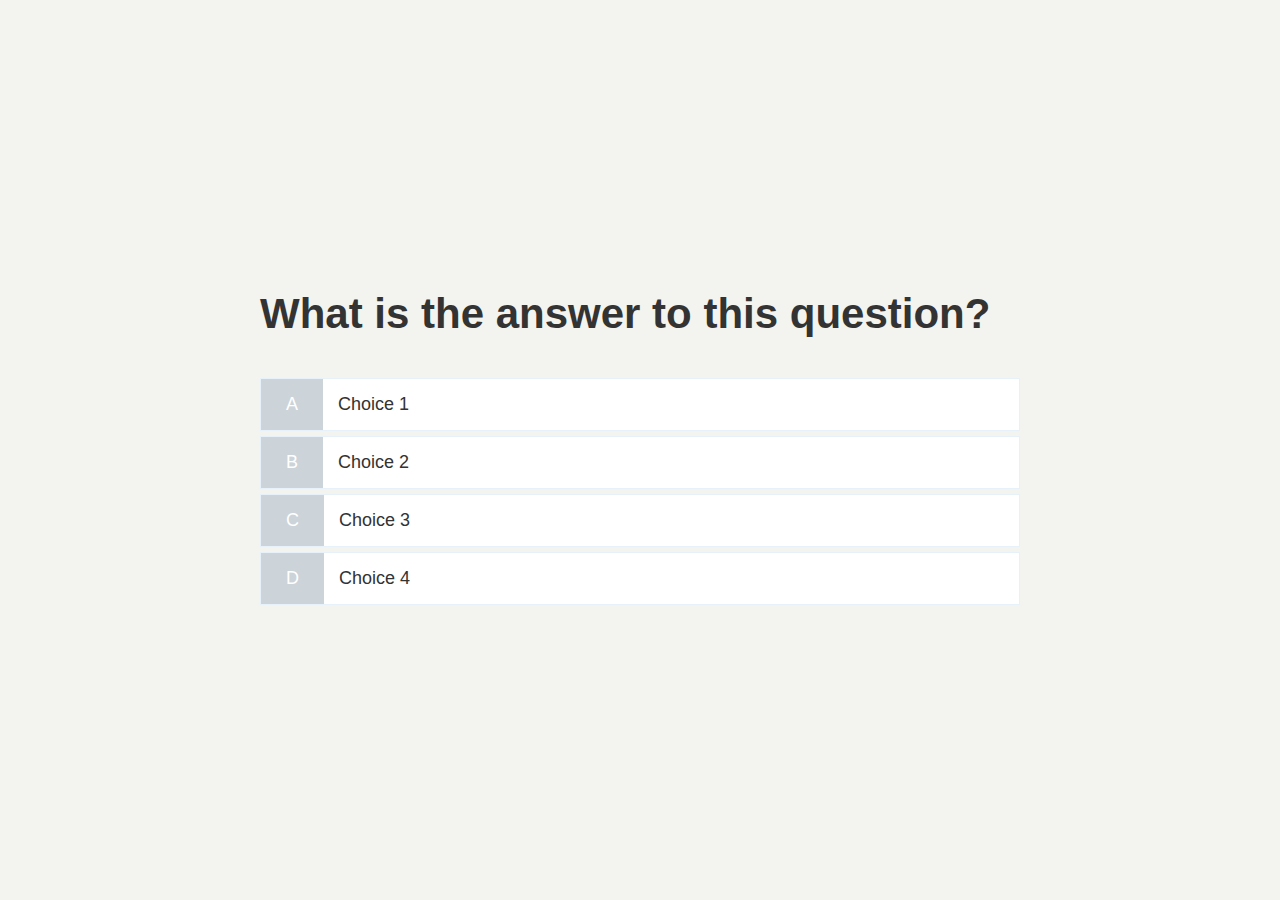
==== game.html @ 12306cd0 "game css" ====
<!DOCTYPE html>
<html lang="en">
  <head>
    <meta charset="UTF-8">
    <meta name="viewport" content="width=device-width, initial-scale=1.0">
    <title>Quick Quiz - Play</title>
    <link rel="stylesheet" href="style.css">
    <link rel="stylesheet" href="game.css">

  </head>
  <body>
    <div class="container">
      <div id="game" class="justify-center flex-column">
        <h2 id="question">What is the answer to this question?</h2>
        <div class="choice-container">
          <p class="choice-prefix">A</p>
          <p class="choice-text">Choice 1</p>
        </div>
        <div class="choice-container">
          <p class="choice-prefix">B</p>
          <p class="choice-text">Choice 2</p>
        </div>
        <div class="choice-container">
          <p class="choice-prefix">C</p>
          <p class="choice-text">Choice 3</p>
        </div>
        <div class="choice-container">
          <p class="choice-prefix">D</p>
          <p class="choice-text">Choice 4</p>
        </div>
      </div>
    </div>

  </body>
</html>
---- style.css ----
:root {
  background-color: rgb(243, 244, 239);
  font-size: 62.5%;
}

* {
  box-sizing: border-box;
  font-family: Arial, Helvetica, sans-serif;
  margin: 0;
  padding: 0;
  color: #333;
}

h1,
h2,
h3,
h4 {
  margin-bottom: 1rem;
}

h1 {
  font-size: 5.4rem;
  color: #56a5eb;
  margin-bottom: 5rem;
}

h1 > span {
  font-size: 2.4rem;
  font-weight: 500;
}

h2 {
  font-size: 4.2rem;
  margin-bottom: 4rem;
  font-weight: 700;
}

h3 {
  font-size: 2.8rem;
  font-weight: 500;
}

/* UTILITIES */

.container {
  width: 100vw;
  height: 100vh;
  display: flex;
  justify-content: center;
  align-items: center;
  max-width: 80rem;
  margin: 0 auto;
  padding: 2rem;
}

.container > * {
  width: 100%;
}

.flex-column {
  display: flex;
  flex-direction: column;
}

.flex-center {
  justify-content: center;
  align-items: center;
}

.justify-center {
  justify-content: center;
}

.text-center {
  text-align: center;
}

.hidden {
  display: none;
}

/* BUTTONS */

.btn {
  font-size: 1.8rem;
  padding: 1rem 0rem;
  width: 20rem;
  text-align: center;
  border: 0.1rem solid #56a5eb;
  margin-bottom: 1rem;
  text-decoration: none;
  background-color: white;
}

.btn:hover {
  cursor: pointer;
  box-shadow:  0.0.4rem 1.4rem 0 rgba(86, 185, 235, 0.5);
  transform: translateY(-0.1rem);
  transition: trasform 150ms;
}

.btn[disable]:hover {
  cursor: not-allowed;
  box-shadow: none;
  transform: none;
}
---- game.css ----
.choice-container {
  display: flex;
  margin-bottom: 0.5rem;
  width:100%;
  font-size: 1.8rem;
  border: 0.1rem solid rgba(160, 201, 237, 0.25);
  background-color: white;
}

.choice-container:hover {
  background-color: rgba(42, 115, 179, 0.25);
}
.choice-prefix {
  padding: 1.5rem 2.5rem;
  background-color: rgba(50, 79, 105, 0.25);
  color: white;
}

.choice-text {
  padding: 1.5rem;
}
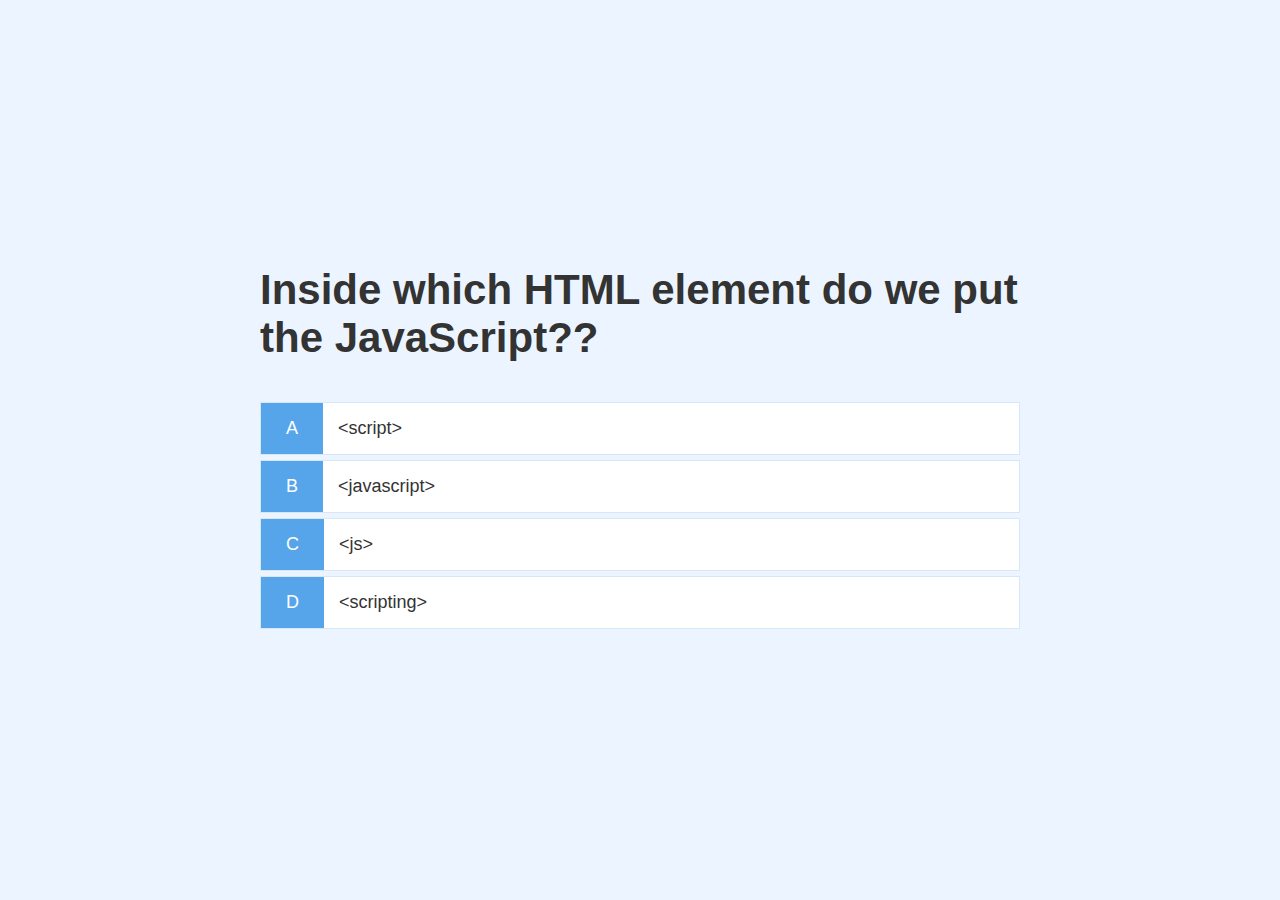
==== commit 26036cf4: "display feedback for correct and incorrect answers" ====
--- a/game.html
+++ b/game.html
@@ -11,25 +11,25 @@
   <body>
     <div class="container">
       <div id="game" class="justify-center flex-column">
-        <h2 id="question">What is the answer to this question?</h2>
+        <h2 id="question">What is the answer to this questions?</h2>
         <div class="choice-container">
           <p class="choice-prefix">A</p>
-          <p class="choice-text">Choice 1</p>
+          <p class="choice-text" data-number="1">Choice 1</p>
         </div>
         <div class="choice-container">
           <p class="choice-prefix">B</p>
-          <p class="choice-text">Choice 2</p>
+          <p class="choice-text" data-number="2">Choice 2</p>
         </div>
         <div class="choice-container">
           <p class="choice-prefix">C</p>
-          <p class="choice-text">Choice 3</p>
+          <p class="choice-text" data-number="3">Choice 3</p>
         </div>
         <div class="choice-container">
           <p class="choice-prefix">D</p>
-          <p class="choice-text">Choice 4</p>
+          <p class="choice-text" data-number="4">Choice 4</p>
         </div>
       </div>
     </div>
-
+    <script src="game.js"></script>
   </body>
 </html>
--- a/style.css
+++ b/style.css
@@ -1,6 +1,5 @@
-
 :root {
-  background-color: rgb(243, 244, 239);
+  background-color: #ecf5ff;
   font-size: 62.5%;
 }
 
@@ -81,26 +80,26 @@
 }
 
 /* BUTTONS */
-
 .btn {
   font-size: 1.8rem;
-  padding: 1rem 0rem;
+  padding: 1rem 0;
   width: 20rem;
   text-align: center;
   border: 0.1rem solid #56a5eb;
   margin-bottom: 1rem;
   text-decoration: none;
+  color: #56a5eb;
   background-color: white;
 }
 
 .btn:hover {
   cursor: pointer;
-  box-shadow:  0.0.4rem 1.4rem 0 rgba(86, 185, 235, 0.5);
+  box-shadow: 0 0.4rem 1.4rem 0 rgba(86, 185, 235, 0.5);
   transform: translateY(-0.1rem);
-  transition: trasform 150ms;
+  transition: transform 150ms;
 }
 
-.btn[disable]:hover {
+.btn[disabled]:hover {
   cursor: not-allowed;
   box-shadow: none;
   transform: none;
--- a/game.css
+++ b/game.css
@@ -1,21 +1,34 @@
 .choice-container {
   display: flex;
   margin-bottom: 0.5rem;
-  width:100%;
+  width: 100%;
   font-size: 1.8rem;
-  border: 0.1rem solid rgba(160, 201, 237, 0.25);
+  border: 0.1rem solid rgb(86, 165, 235, 0.25);
   background-color: white;
 }
 
 .choice-container:hover {
-  background-color: rgba(42, 115, 179, 0.25);
+  cursor: pointer;
+  box-shadow: 0 0.4rem 1.4rem 0 rgba(86, 185, 235, 0.5);
+  transform: translateY(-0.1rem);
+  transition: transform 150ms;
 }
+
 .choice-prefix {
   padding: 1.5rem 2.5rem;
-  background-color: rgba(50, 79, 105, 0.25);
+  background-color: #56a5eb;
   color: white;
 }
 
 .choice-text {
   padding: 1.5rem;
+  width: 100%;
 }
+
+.correct {
+  background-color: #28a745;
+}
+
+.incorrect {
+  background-color: #dc3545;
+}
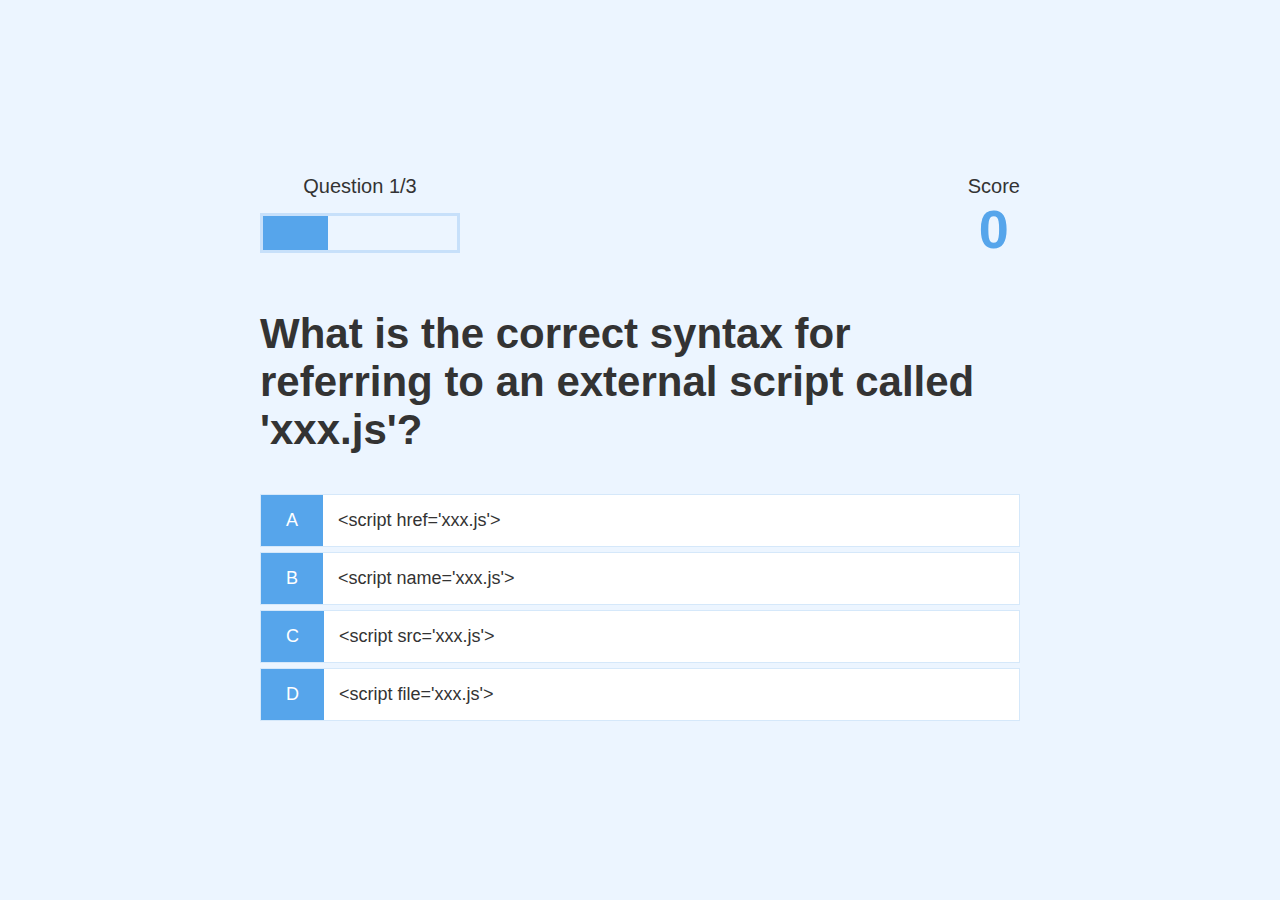
==== commit cee9686a: "progress bar" ====
--- a/game.html
+++ b/game.html
@@ -11,6 +11,25 @@
   <body>
     <div class="container">
       <div id="game" class="justify-center flex-column">
+        <div id="hud">
+          <div id="hud-item">
+            <p id="progressText" class="hud-prefix">
+              Question
+            </p>
+           <div id="progressBar">
+            <div id="progressBarFull">
+            </div>
+           </div>
+          </div>
+          <div id="hud-item">
+            <p class="hud-prefix">
+              Score
+            </p>
+            <h1 class="hud-main-text" id="score">
+              0
+            </h1>
+          </div>
+        </div>
         <h2 id="question">What is the answer to this questions?</h2>
         <div class="choice-container">
           <p class="choice-prefix">A</p>
--- a/game.css
+++ b/game.css
@@ -32,3 +32,35 @@
 .incorrect {
   background-color: #dc3545;
 }
+
+/* HUD */
+
+#hud {
+  display: flex;
+  justify-content: space-between;
+
+}
+
+.hud-prefix {
+  text-align: center;
+  font-size: 2rem;
+
+}
+
+.hud-main-text {
+  text-align: center;
+}
+
+#progressBar{
+  width: 20rem;
+  height: 4rem;
+  border: 0.3rem solid rgb(86, 165, 235, 0.25);
+  margin-top: 1.5rem;
+}
+
+#progressBarFull {
+  height: 3.4rem;
+  background-color: #56a5eb;
+  width: 0%;
+
+}
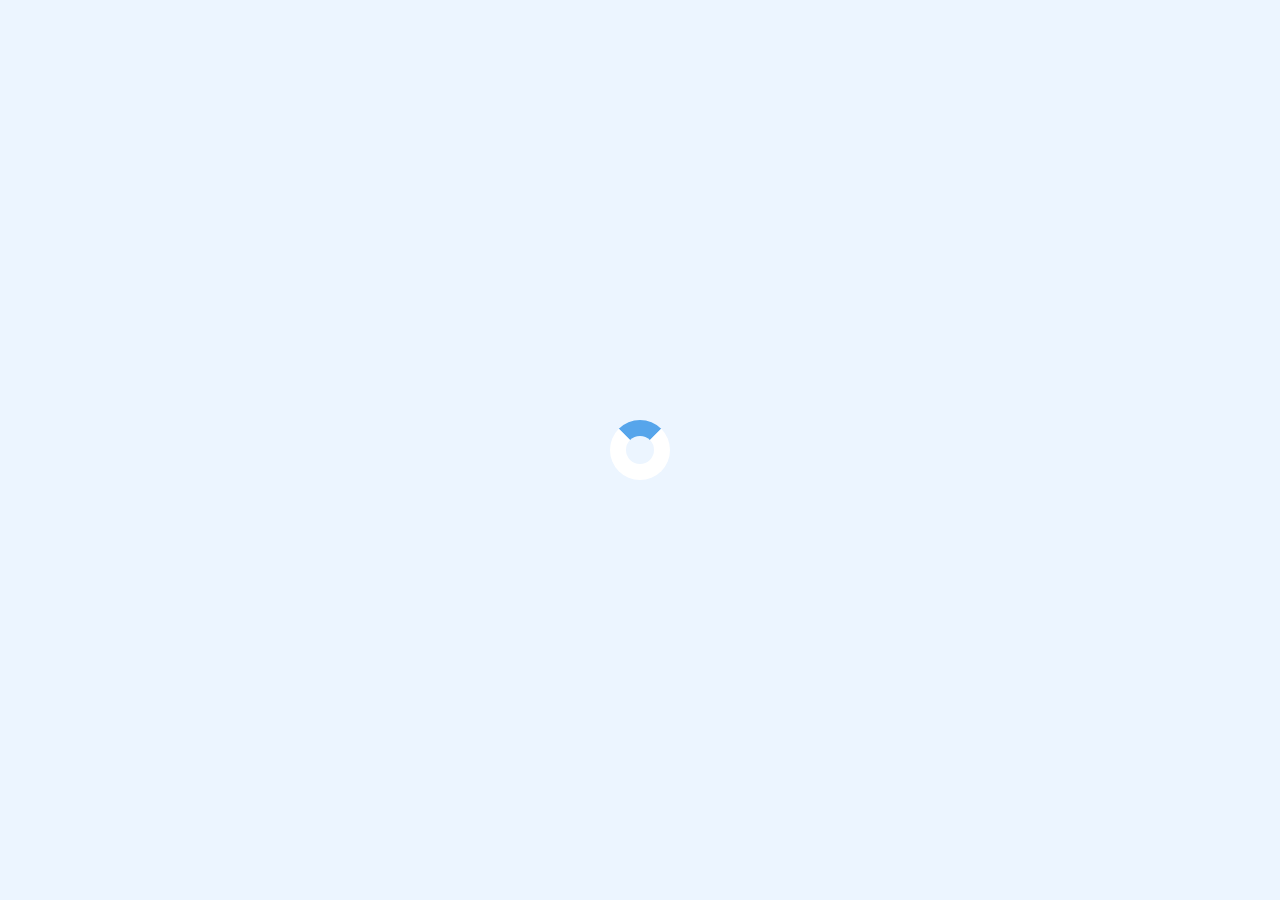
==== commit d078b8ae: "Fecht and loader" ====
--- a/game.html
+++ b/game.html
@@ -10,7 +10,8 @@
   </head>
   <body>
     <div class="container">
-      <div id="game" class="justify-center flex-column">
+      <div id="loader"></div>
+      <div id="game" class="justify-center flex-column hidden">
         <div id="hud">
           <div id="hud-item">
             <p id="progressText" class="hud-prefix">
@@ -30,22 +31,22 @@
             </h1>
           </div>
         </div>
-        <h2 id="question">What is the answer to this questions?</h2>
+        <h2 id="question"></h2>
         <div class="choice-container">
           <p class="choice-prefix">A</p>
-          <p class="choice-text" data-number="1">Choice 1</p>
+          <p class="choice-text" data-number="1"></p>
         </div>
         <div class="choice-container">
           <p class="choice-prefix">B</p>
-          <p class="choice-text" data-number="2">Choice 2</p>
+          <p class="choice-text" data-number="2"></p>
         </div>
         <div class="choice-container">
           <p class="choice-prefix">C</p>
-          <p class="choice-text" data-number="3">Choice 3</p>
+          <p class="choice-text" data-number="3"></p>
         </div>
         <div class="choice-container">
           <p class="choice-prefix">D</p>
-          <p class="choice-text" data-number="4">Choice 4</p>
+          <p class="choice-text" data-number="4"></p>
         </div>
       </div>
     </div>
--- a/style.css
+++ b/style.css
@@ -104,3 +104,25 @@
   box-shadow: none;
   transform: none;
 }
+
+/* FORM */
+
+form {
+  width: 100;
+  display: flex;
+  flex-direction: column;
+  align-items: center;
+}
+
+input {
+  margin-bottom: 2rem;
+  width: 20rem;
+  padding: 1.5rem;
+  font-size: 1.8rem;
+  border: none;
+  box-shadow: 0 0.1rem 1.4rem 0 rgba(86, 185, 235, 0.5);
+}
+
+input::placeholder {
+  color: #aaa;
+}
--- a/game.css
+++ b/game.css
@@ -64,3 +64,23 @@
   width: 0%;
 
 }
+/* LOADER */
+
+#loader {
+  border: 1.6rem solid white;
+  border-radius: 50%;
+  border-top: 1.6rem solid #56a5eb;
+  width: 6rem;
+  height: 6rem;
+  animation: spin 1s linear infinite;
+}
+
+@keyframes spin {
+  0% {
+    transform: rotate(0deg);
+  }
+  100% {
+    transform: rotate(360deg);
+  }
+
+}
